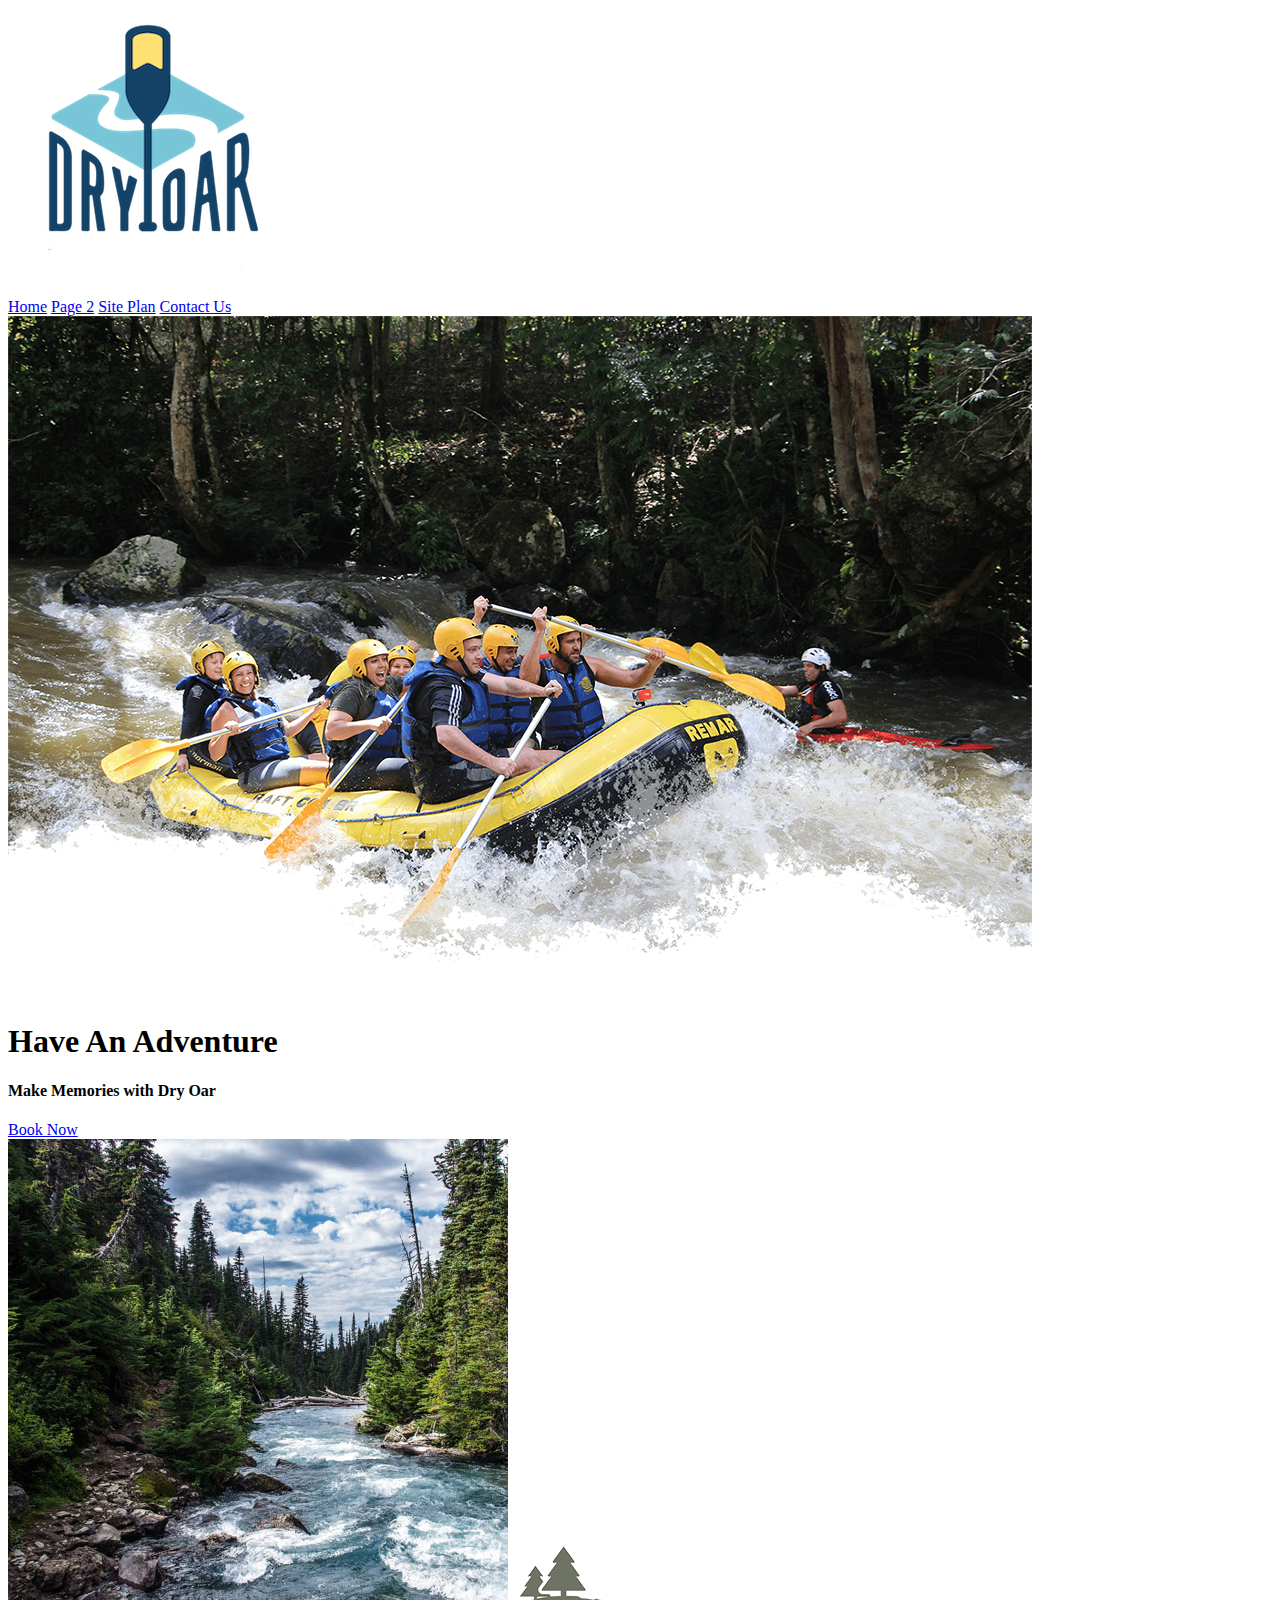
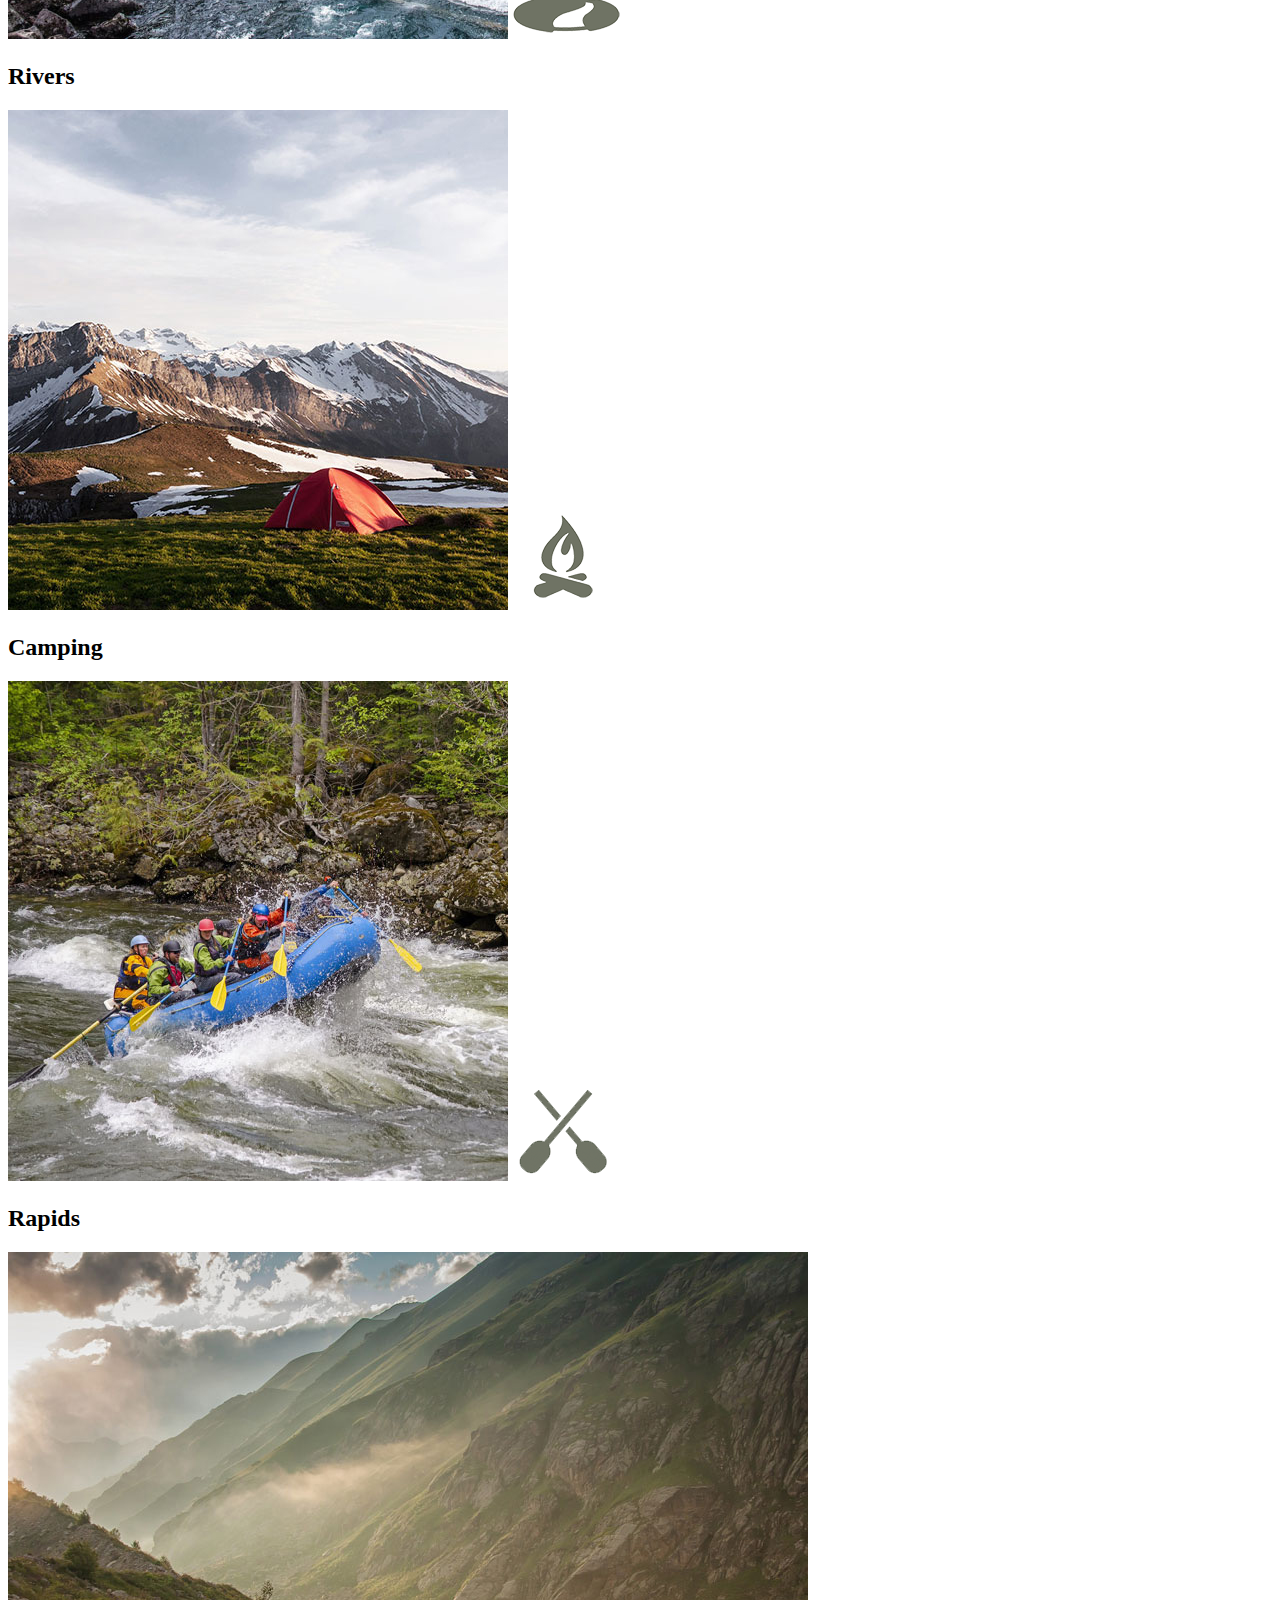
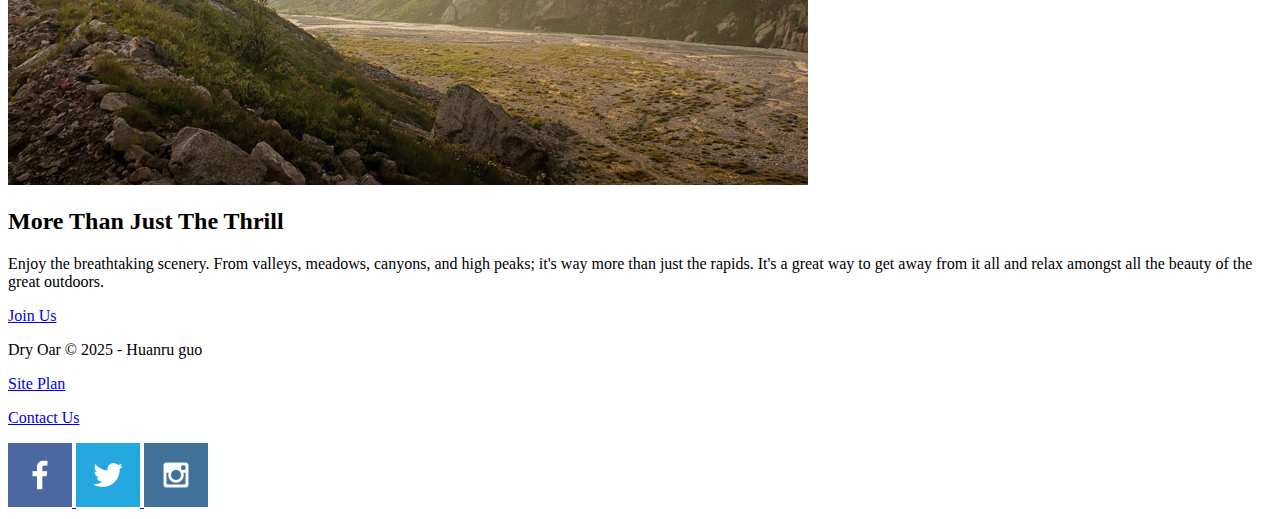
==== wwr/index.html @ ad4cbab9 "Finished" ====
<!DOCTYPE html>
<html lang="en">
<head>
    <meta charset="UTF-8">
    <meta name="viewport" content="width=device-width, initial-scale=1.0">
    <title>Whitewater Rafting Vacations | Dry Oar Boating | Home</title>
    <link rel="stylesheet" href="styles/style.css">
</head>
<body>
    <div id="content">
        <header>
            <a id="logo_link" href="index.html">
                <img class="logo" src="images/logo.png" alt="Dry Oar Logo">
            </a>
            <nav>
                <a href="index.html">Home</a>
                <a href="blog.html">Page 2</a>
                <a href="site-plan-rafting.html">Site Plan</a>
                <a href="contactus.html">Contact Us</a>
            </nav>
        </header>
        <div id="hero">
            <div id="hero-box">
                <img id="hero-img" src="images/hero.png" alt="People enjoying white water rafting">
            </div>
            <section id="hero-msg">
                <h1 class="home-title">Have An Adventure</h1>
                <h4>Make Memories with Dry Oar </h4>
                <div class='button-box'>
                    <a class='book' href="contactus.html">Book Now</a>
                </div>
            </section>
        </div>
        <main class="home-grid">
            <section class="rivers-card">
                <img class="card-img" src="images/rivers.jpg" alt="river in forest">
                <img class="icon" src="images/river_icon.png" alt="river icon">
                <h2>Rivers</h2>
            </section>
            <section class="camping-card">
                <img class="card-img" src="images/camping.jpg" alt="tent in mountains">
                <img class="icon" src="images/fire_icon.png" alt="fire icon">
                <h2>Camping</h2>
            </section>
            <section class="rapids-card">
                <img class="card-img" src="images/rapids.jpg" alt="rafting boat">
                <img class="icon" src="images/oars.png" alt="oars icon">
                <h2>Rapids</h2>
            </section>
            <div id="background"></div> 
            <img class="mountains" src="images/mountains.jpg" alt="Misty mountains">
            <section class="msg">
                <h2>More Than Just The Thrill</h2>
                <p>Enjoy the breathtaking scenery. From valleys, meadows, canyons, and high peaks; it's way more than just the rapids. It's a great way to get away from it all and relax amongst all the beauty of the great outdoors. </p>
                <a class='join' href="rivers.html">Join Us</a>
            </section>
        </main>
        <footer>
            <p>Dry Oar &copy; 2025 - Huanru guo</p>
            <p><a href="site-plan-rafting.html">Site Plan</a></p>
            <p><a href="contactus.html">Contact Us</a></p>
            <div class="social">
                <a href="https://facebook.com"  target="_blank">
                    <img src="images/facebook.png" alt="fb icon">
                </a>
                <a href="https://twitter.com"  target="_blank">
                    <img src="images/twitter.png" alt="twitter icon">
                </a>
                <a href="https://instagram.com"  target="_blank">
                    <img src="images/instagram.png" alt="instagram icon">
                </a>
            </div>
        </footer>
    </div>
</body>
</html>
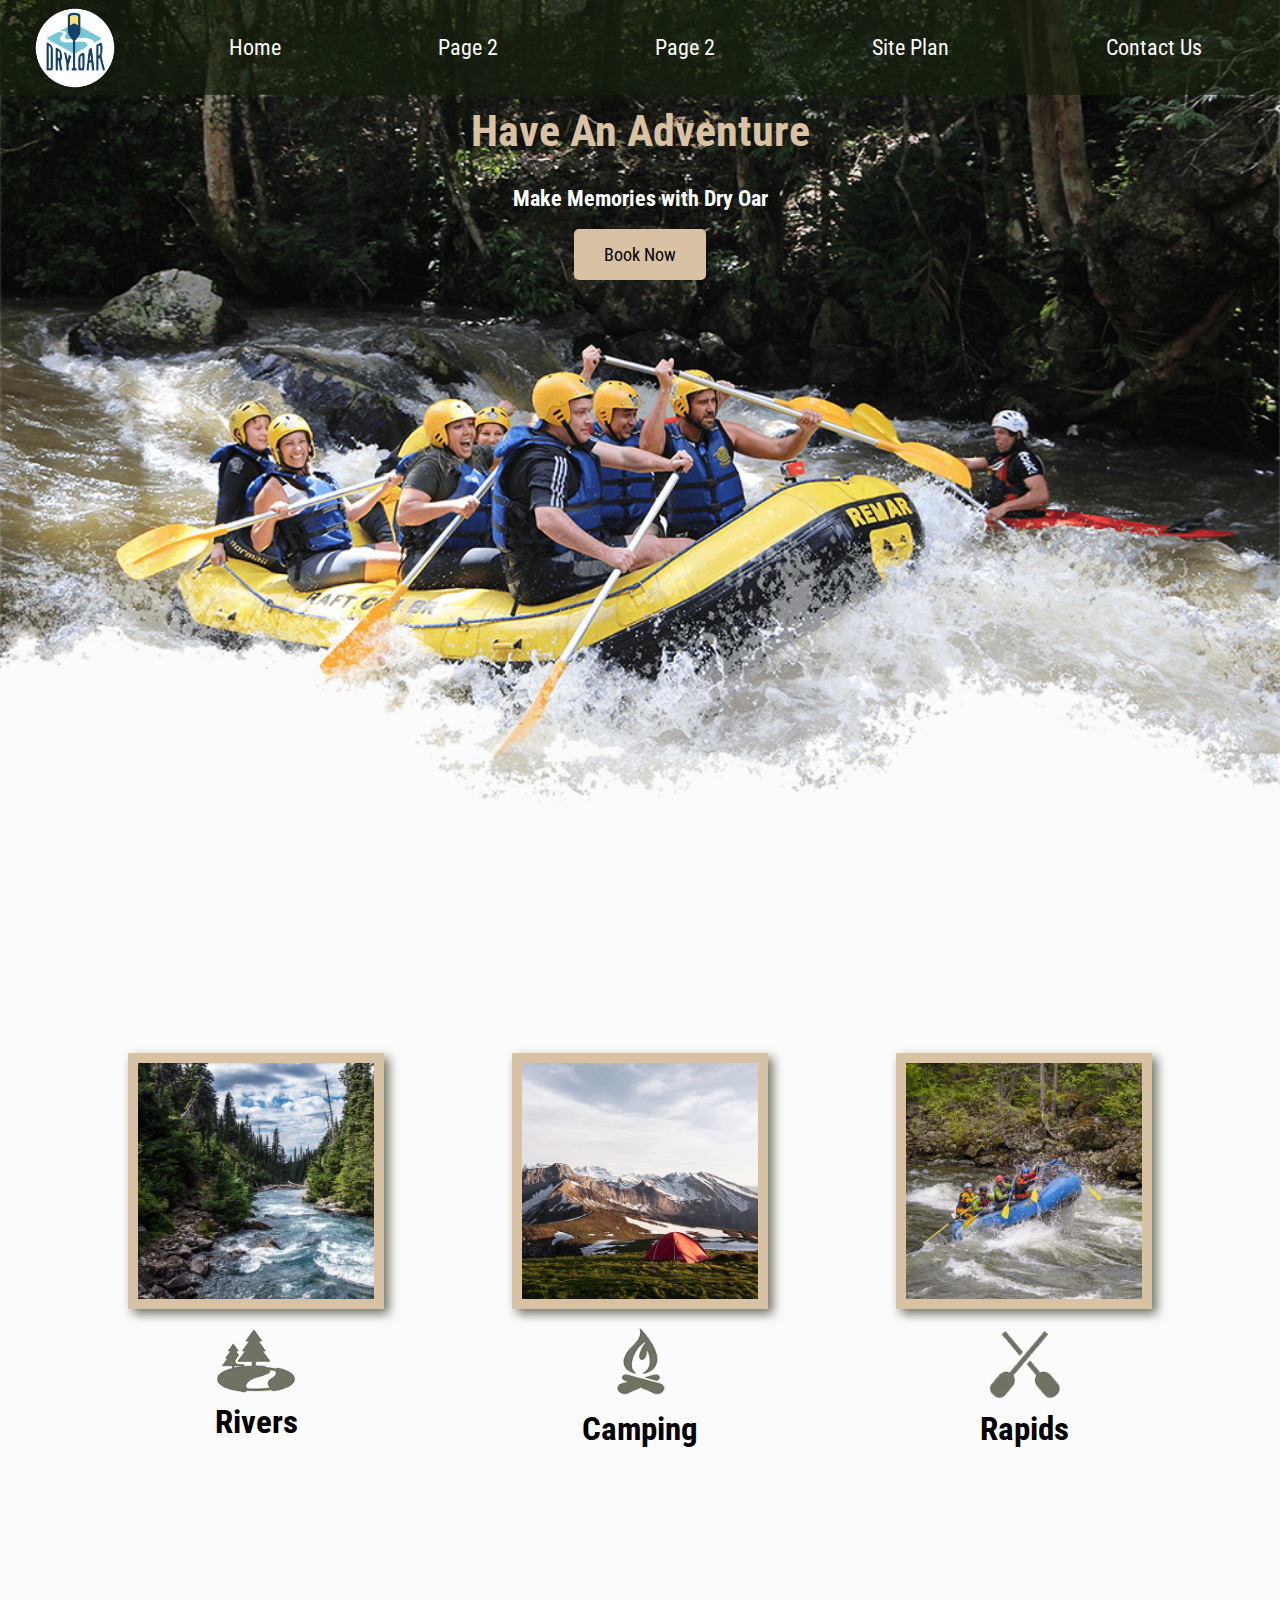
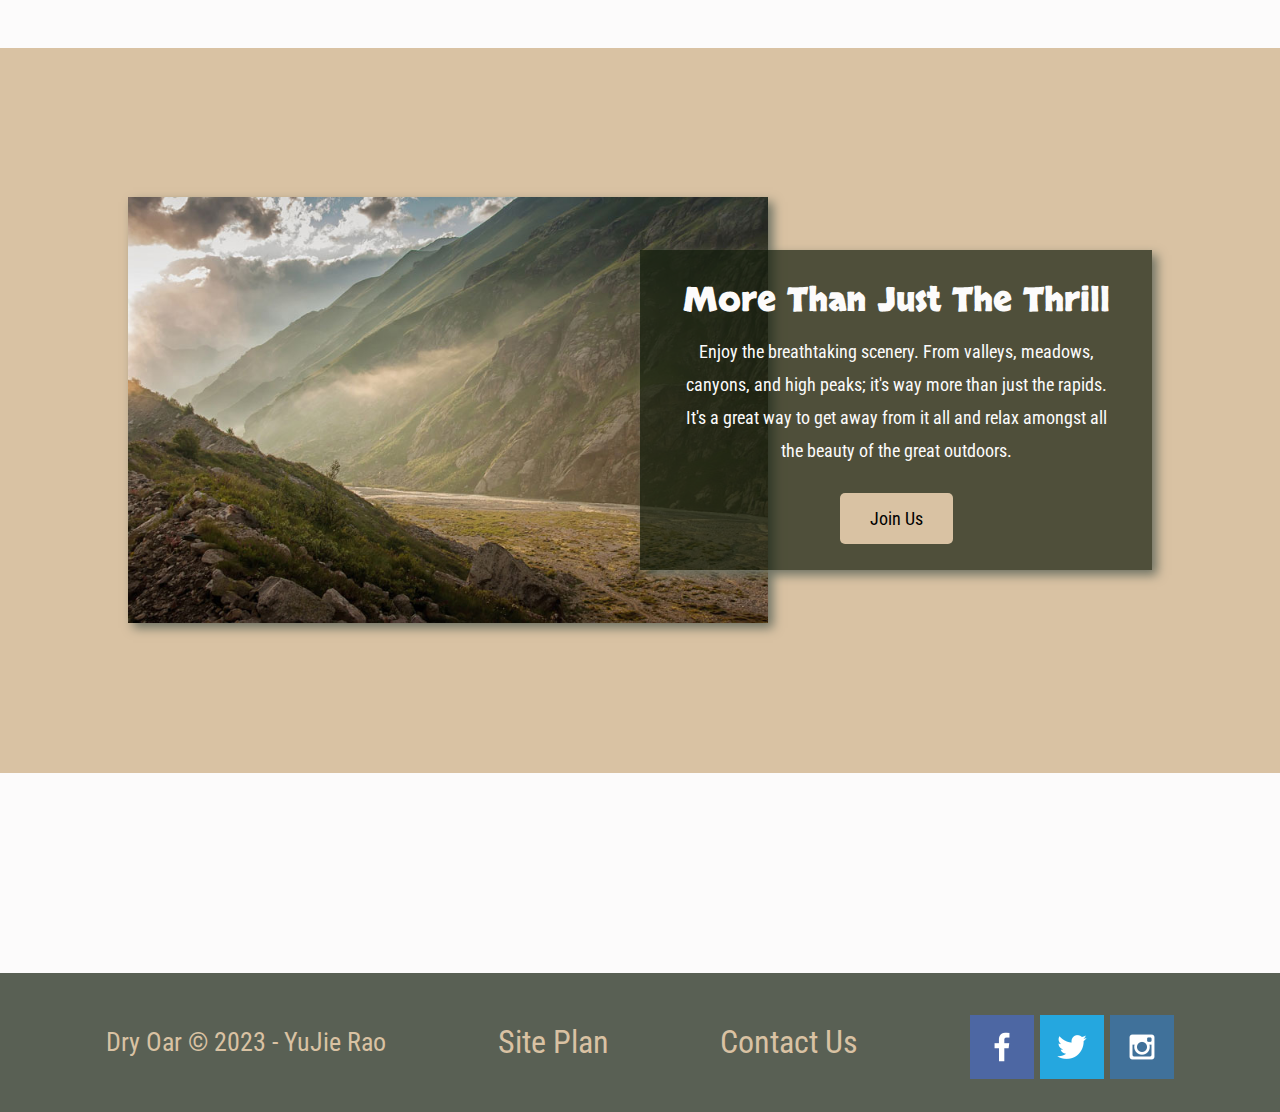
==== commit dbddc677: "Revise" ====
--- a/wwr/index.html
+++ b/wwr/index.html
@@ -14,6 +14,7 @@
             </a>
             <nav>
                 <a href="index.html">Home</a>
+                <a href="#">Page 2</a>
                 <a href="blog.html">Page 2</a>
                 <a href="site-plan-rafting.html">Site Plan</a>
                 <a href="contactus.html">Contact Us</a>
@@ -56,7 +57,7 @@
             </section>
         </main>
         <footer>
-            <p>Dry Oar &copy; 2025 - Huanru guo</p>
+            <p>Dry Oar &copy; 2023 - YuJie Rao</p>
             <p><a href="site-plan-rafting.html">Site Plan</a></p>
             <p><a href="contactus.html">Contact Us</a></p>
             <div class="social">
@@ -72,5 +73,4 @@
             </div>
         </footer>
     </div>
-</body>
-</html>+</body>--- a/wwr/styles/style.css
+++ b/wwr/styles/style.css
@@ -0,0 +1,268 @@
+@import url('https://fonts.googleapis.com/css2?family=Roboto+Condensed:wght@300&family=Skranji&display=swap');
+/**--heading-font: "Skranji";
+--paragraph-font: Roboto Condensed, Helvetica, sans-serif;**/
+
+#content {
+    max-width: 1600px;
+    margin: 0 auto;
+}
+
+.icon, .logo{
+    width: 80px;
+}
+
+#hero {
+    display: grid;
+    grid-template-columns: 1fr 3fr 1fr;
+    margin-top: -100px; 
+}
+#hero-box {
+    grid-column: 1/4;
+    grid-row: 1/3;
+    z-index: -1;
+}
+#hero-msg h4 {
+    color: white;
+}
+.card-img, .mountains {
+    width: 100%;
+}
+.home-grid{
+    display: grid;
+    grid-template-columns: 1fr 1fr 1fr 1fr 1fr 1fr 1fr 1fr 1fr 1fr;
+}
+.rivers-card {
+    grid-column: 2/4;
+    grid-row: 2/3;
+}
+.camping-card {
+    grid-column: 5/7;
+    grid-row: 2/3;
+}
+.rapids-card {
+    grid-column: 8/10;
+    grid-row: 2/3;
+}
+#background {
+    grid-column: 1/11;
+    grid-row: 4/9;
+}
+.mountains {
+    grid-column: 2/7;
+    grid-row: 5/8;
+}
+.msg {
+    background-color: #6f7364;
+    padding: 35px;
+    grid-column: 6/10;
+    grid-row: 6/7;
+    box-shadow: 5px 5px 10px #6f7364;
+}
+#hero-msg {
+    grid-column: 2/3;
+    grid-row: 1/2;
+    margin-top: 100px;
+}
+#hero-img{
+    width: 100%;
+}
+#logo_link {
+    padding-top: 5px;
+    justify-self: center;
+    align-self: center;
+}
+nav a{
+    text-align: center;
+    color: #fcfbfb;
+    text-decoration: none;
+    padding: 35px;
+}
+
+#hero-msg h1, #hero-msg h4{
+    text-align: center;
+}
+
+.button-box{
+    text-align: center;
+}
+
+main section{
+    text-align: center;
+}
+
+#background {
+    height: 725px;
+    background-color:#d9c2a3;
+}
+
+body{
+    background-color: #fcfbfb;
+    font-family: Roboto Condensed, Helvetica, sans-serif;
+    font-size: 22px;
+    margin: 0;
+    padding: 0;
+}
+header{
+    background-color:rgba(20,30,13, .7);
+    display: grid;
+    grid-template-columns: 150px auto;
+}
+nav a:hover {
+    background-color: #d9c2a3;
+    color: black;
+}
+.book, .join {
+    background-color: #d9c2a3;
+    text-decoration: none;
+    color: black;
+    font-size: 18px;
+    padding: 15px 30px;
+    margin-top: 50px;
+    border-radius: 5px;
+}
+.book:hover, .join:hover {
+    background-color: #d9c2a3;
+    color: black;
+}
+.msg{
+    background-color: rgba(20,30,13, .7);
+    line-height: 1.5em;
+    padding: 35px;
+}
+footer{
+    color:black;
+    background-color: rgba(20,30,13, .7);
+    padding: 25px 50px;
+    margin-top: 200px; 
+    display: flex;
+    justify-content: space-around;
+    align-items: center;
+}
+.home-title{
+    color: #d9c2a3;
+    font-family: Roboto Condensed, Helvetica, sans-serif;
+    font-size: 2em;
+    margin-top: 10px;
+}
+h4{
+    color: black;
+}
+.msg h2{
+    color: #fcfbfb;
+    font-family: "Skranji"
+}
+.msg p{
+    color: #fcfbfb;
+    font-size: 0.8em;
+    padding-bottom: 15px;
+}
+footer a, footer p{
+    text-decoration: none;
+    font-size: 1.2em;
+    color:#d9c2a3
+}
+footer a:hover{
+    text-decoration: underline;
+}
+.icon {
+    width: 80px;
+    padding-top: 10px;
+}
+h2 {
+    margin: 0;
+}
+#logo_link{   
+    padding-top: 5px;
+}
+footer .social img{
+    padding-top: 15px;
+}
+
+.rivers-card, .camping-card, .rapids-card{
+    margin: 200px 0;
+}
+
+.card-img {
+    border: 10px solid #d9c2a3;
+    transition: transform .5s;
+    box-shadow: 5px 5px 10px #6f7364;
+}
+.card-img:hover {
+    opacity: .6;
+    transform: scale(1.1);
+}
+
+main section img {
+    box-sizing: border-box;
+}
+
+.mountains{
+    width: 100%;
+    grid-column: 2/7;
+    grid-row: 5/8;
+    box-shadow: 5px 5px 10px #6f7364;
+}
+nav {
+    display: flex;
+    justify-content: space-around;
+}
+
+.blog-main{
+    max-width: 1200px;
+    margin: 0 auto;
+}
+
+.blog-post{
+    background-color: rgba(20,30,13, .7);
+    color:#d9c2a3;
+    border-radius: 10px;
+    padding: 1rem;
+    margin: .5rem 0;
+}
+.boat{
+    border-radius: 10px;
+    width: 100%;
+}
+
+@media screen and (max-width: 900px) {
+    #hero, .home-grid {
+        display: block;
+        height: auto;
+    }
+    nav, footer {
+        flex-direction: column;
+    }
+    nav a {
+        display: block;
+        padding: 15px;
+    }
+    #hero {
+        margin-top: 0;
+    }
+    #hero-msg {
+        margin-top: 0;
+    }
+    #hero-msg h4 {
+        display: none;
+    }
+    .home-title {
+        font-size: 25px;
+        color: #6f7364;
+    }
+    .rivers-card, .camping-card, .rapids-card { 
+        margin: 50px auto;
+        width: 60%;
+    }
+    #background {
+        display: none;
+    }
+    .mountains, .msg {
+        width: 80%;
+        display: block;
+        margin: 0 auto;
+    }
+    footer {
+        margin-top: 25px;
+    }
+}
+   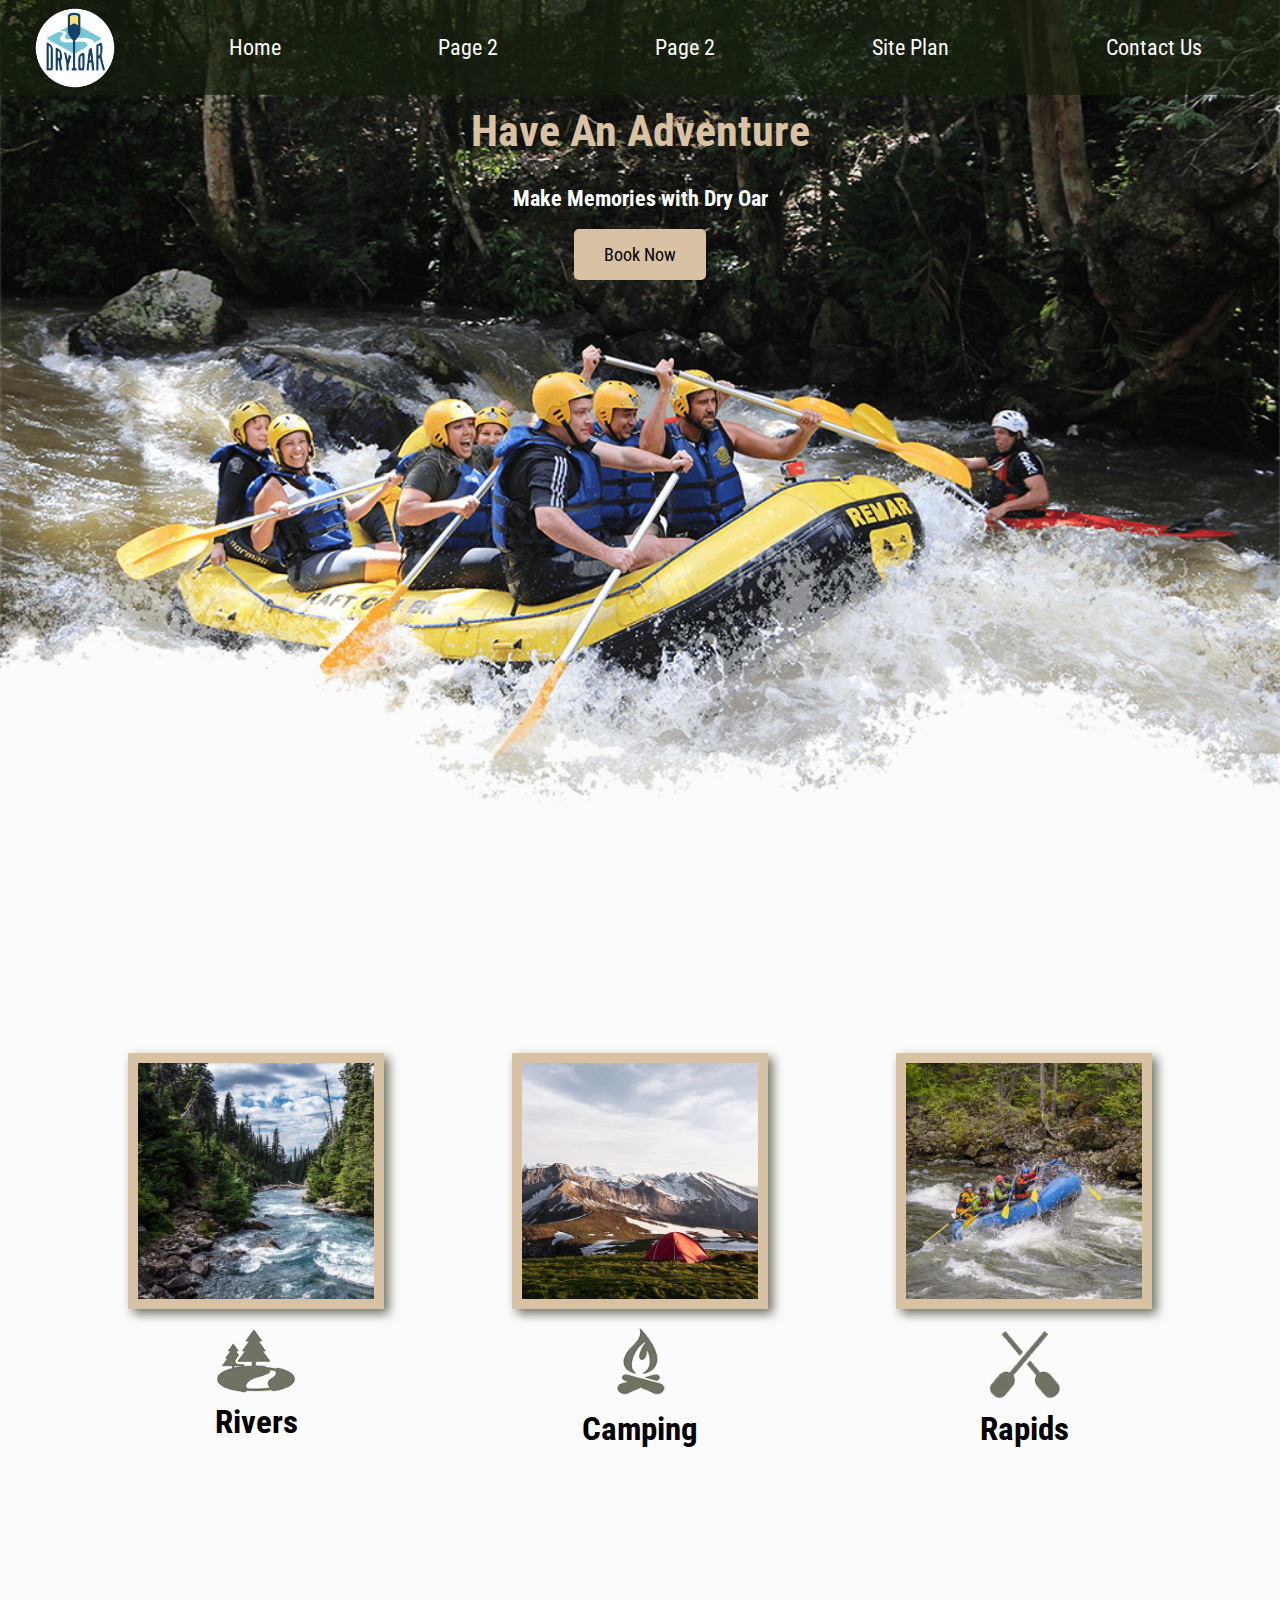
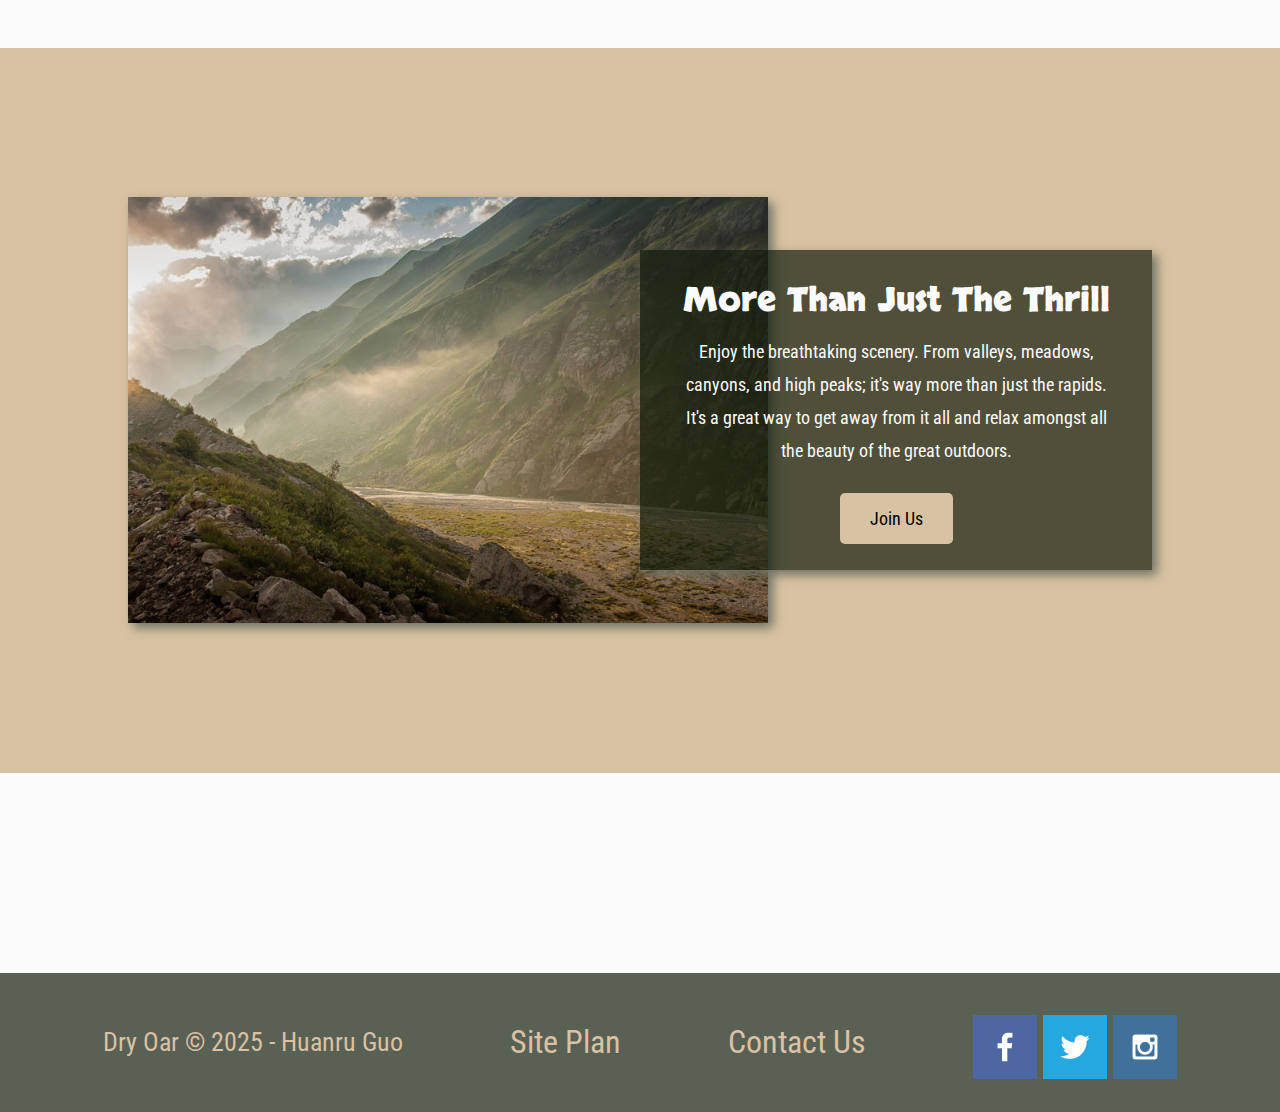
==== commit 49169fc8: "fixed" ====
--- a/wwr/index.html
+++ b/wwr/index.html
@@ -57,7 +57,7 @@
             </section>
         </main>
         <footer>
-            <p>Dry Oar &copy; 2023 - YuJie Rao</p>
+            <p>Dry Oar &copy; 2025 - Huanru Guo</p>
             <p><a href="site-plan-rafting.html">Site Plan</a></p>
             <p><a href="contactus.html">Contact Us</a></p>
             <div class="social">
--- a/wwr/styles/style.css
+++ b/wwr/styles/style.css
@@ -224,6 +224,87 @@
     width: 100%;
 }
 
+form {
+    /* Center the form on the page */
+    margin: 0 auto;
+    width: 400px;
+    /* Form outline */
+    padding: 1em;
+    border: 1px solid #ccc;
+    border-radius: 1em;
+  }
+  
+  ul {
+    list-style: none;
+    padding: 0;
+    margin: 0;
+  }
+  
+  form li + li {
+    margin-top: 1em;
+  }
+  
+  label {
+    /* Uniform size & alignment */
+    display: block;
+    width: 90px;
+    /* text-align: right; */
+  }
+  
+  input,
+  textarea {
+    /* To make sure that all text fields have the same font settings
+       By default, textareas have a monospace font */
+    font: 1em sans-serif;
+  
+    /* Uniform text field size */
+    width: 100%;
+    box-sizing: border-box;
+  
+    /* Match form field borders */
+    border: 1px solid #999;
+    padding: 0.5rem;
+  }
+  
+  input:focus,
+  textarea:focus {
+    /* Additional highlight for focused elements */
+    border-color: #000;
+  }
+  
+  textarea {
+    /* Align multiline text fields with their labels */
+    vertical-align: top;
+  
+    /* Provide space to type some text */
+    height: 5em;
+  }
+  
+  .button {
+    /* Align buttons with the text fields */
+    padding-left: 90px; /* same size as the label elements */
+  }
+  
+  button {
+    /* This extra margin represent roughly the same space as the space
+       between the labels and their text fields */
+    margin-left: 0.5em;
+  }
+  
+  #feedback {
+    background-color: antiquewhite;
+    position: absolute;
+    top: 0;
+    left: 0;
+    right: 0;
+    padding: .5em;
+    /* make this element invisible until we are ready for it */
+    display: none;      
+}
+.moveDown {
+    margin-top: 3em;
+}
+
 @media screen and (max-width: 900px) {
     #hero, .home-grid {
         display: block;
@@ -264,5 +345,4 @@
     footer {
         margin-top: 25px;
     }
-}
-   +} 